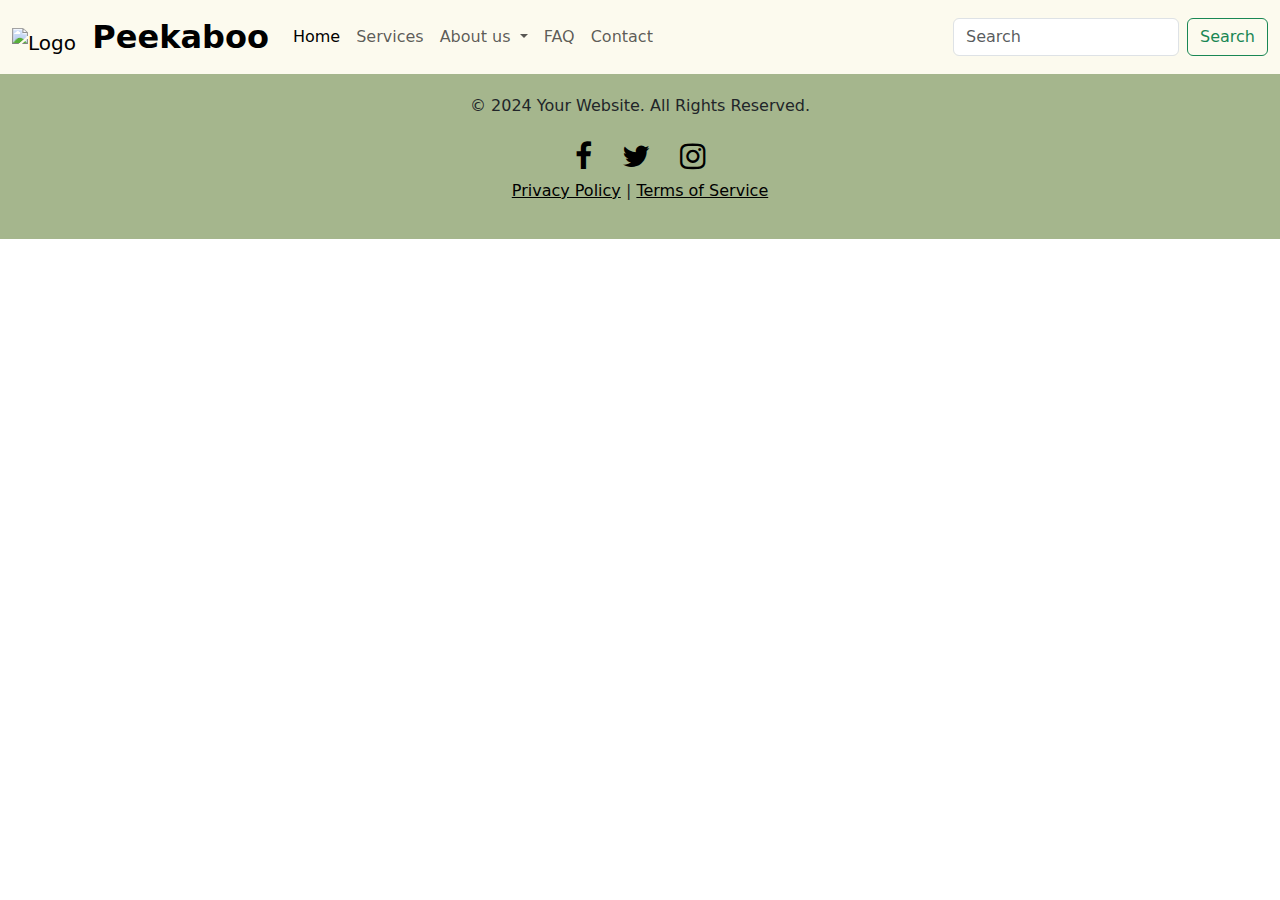
==== blog/index.html @ 4c2f6e3b "update" ====
<!DOCTYPE html>
<html>

<head>
  <meta charset="UTF-8">
  <meta name="viewport" content="width=device-width, initial-scale=1">
  <title></title>
      <link href="https://cdn.jsdelivr.net/npm/bootstrap@5.3.3/dist/css/bootstrap.min.css" rel="stylesheet"
        integrity="sha384-QWTKZyjpPEjISv5WaRU9OFeRpok6YctnYmDr5pNlyT2bRjXh0JMhjY6hW+ALEwIH" crossorigin="anonymous">
    <script src="https://cdn.jsdelivr.net/npm/bootstrap@5.3.3/dist/js/bootstrap.bundle.min.js"
        integrity="sha384-YvpcrYf0tY3lHB60NNkmXc5s9fDVZLESaAA55NDzOxhy9GkcIdslK1eN7N6jIeHz"
        crossorigin="anonymous"></script>
        <link href="https://fonts.googleapis.com/css2?family=Roboto&family=Lora&family=Montserrat&family=Open+Sans&family=Poppins&family=Playfair+Display&display=swap" rel="stylesheet">
        <link rel="stylesheet" href="https://cdnjs.cloudflare.com/ajax/libs/font-awesome/4.7.0/css/font-awesome.min.css">
    <link rel="stylesheet" href="style.css">
    <nav class="navbar navbar-expand-lg custom-navbar">
    <div class="container-fluid d-flex justify-content-center align-items-center">
        <a class="navbar-brand" href="./index.html">
            <img src="https://cdn-icons-png.flaticon.com/512/1702/1702342.png" alt="Logo" style="max-height: 5rem;">
            <span class="navbar-logo-name" style="font-size: 2rem; font-weight: bold; margin-left: 10px;">Peekaboo</span>
        </a>
        <button class="navbar-toggler" type="button" data-bs-toggle="collapse" data-bs-target="#navbarSupportedContent"
            aria-controls="navbarSupportedContent" aria-expanded="false" aria-label="Toggle navigation">
            <span class="navbar-toggler-icon"></span>
        </button>
        <div class="collapse navbar-collapse" id="navbarSupportedContent">
            <ul class="navbar-nav me-auto mb-2 mb-lg-0">
                <li class="nav-item">
                    <a class="nav-link active" aria-current="page" href="./index.html">Home</a>
                </li>
                <li class="nav-item">
                    <a class="nav-link" href="./services/sevices.html">Services</a>
                </li>
                <li class="nav-item dropdown">
                    <a class="nav-link dropdown-toggle" href="" role="button" data-bs-toggle="dropdown"
                        aria-expanded="false">
                        About us
                    </a>
                    <ul class="dropdown-menu">
                        <li><a class="dropdown-item" href="./about/work.html">Work with us</a></li>
                        <li><a class="dropdown-item" href="./about/disclaim.html">Disclaimer</a></li>
                        <li>
                       
                        </li>
                        <li><a class="dropdown-item" href="./about/privacy.html">Privacy and Policy</a></li>
                    </ul>
                </li>
                <li class="nav-item">
                    <a class="nav-link" href="./faq/faq.html">FAQ</a>
                </li>
                <li class="nav-item">
                    <a class="nav-link" href="./contact/contact.html">Contact</a>
                </li>
            </ul>
            <form class="d-flex" role="search">
                <input class="form-control me-2" type="text" id="inputText" placeholder="Search" aria-label="Search"
                    oninput="mirrorText()">
                <button class="input3 btn btn-outline-success" type="submit"
                    onclick="displayAlert(event)">Search</button>
                <h1 class="input2" id="outputText"></h1>
            </form>
        </div>
    </div>
</nav>
</head>

<body>


    <footer class="footer">
        <p>&copy; 2024 Your Website. All Rights Reserved.</p>
        <div class="social-icons">
            <a href="https://www.facebook.com" target="_blank" class="facebook"><i class="fa fa-facebook"></i></a>
            <a href="https://www.twitter.com" target="_blank" class="twitter"><i class="fa fa-twitter"></i></a>
            <a href="https://www.instagram.com" target="_blank" class="instagram"><i class="fa fa-instagram"></i></a>
        </div>
        <p>
            <a style="color: rgb(0, 0, 0);" href="#">Privacy Policy</a> | <a style="color: rgb(0, 0, 0);" href="#">Terms of Service</a>
        </p>
    </footer>
</body>

</html>
---- blog/style.css ----
footer {
    background-color: #A5B68D; /* Dark background for the footer */
    padding: 20px 0; /* Padding for top and bottom */
    text-align: center; /* Center the content */
}

.social-icons {
    display: flex; /* Use flexbox for alignment */
    justify-content: center; /* Center the icons */
}

.social-icons a {
    color: rgb(0, 0, 0); /* Icon color */
    font-size: 30px; /* Icon size */
    margin: 0 15px; /* Space between icons */
    text-decoration: none; /* Remove underline */
    transition: color 0.3s; /* Smooth color transition */
}

.social-icons a:hover {
    color: #1DA1F2; /* Change color on hover (Twitter blue) */
}

.social-icons .facebook:hover {
    color: #3b5998; /* Facebook blue */
}

.social-icons .instagram:hover {
    color: #C13584; /* Instagram pink */
}
.custom-navbar {
    background-color: #FCFAEE; 
}
.navbar-brand img {
    width: 5rem;
    height: 5rem;
}
ul.what {
    list-style-type: none; /* Remove default bullet */
    padding-left: 0;
}

ul.what li {
    position: relative;
    padding-left: 30px; /* Give space for custom bullet */
}

ul.what li::before {
    content: '';
    position: absolute;
    left: 0;
    top: 50%;
    transform: translateY(-50%);
    width: 20px;  /* Adjust size of the image */
    height: 20px;
    background-image: url('https://cdn-icons-png.flaticon.com/512/30/30048.png'); /* Replace with your bullet image URL */
    background-size: contain;
    background-repeat: no-repeat;
}
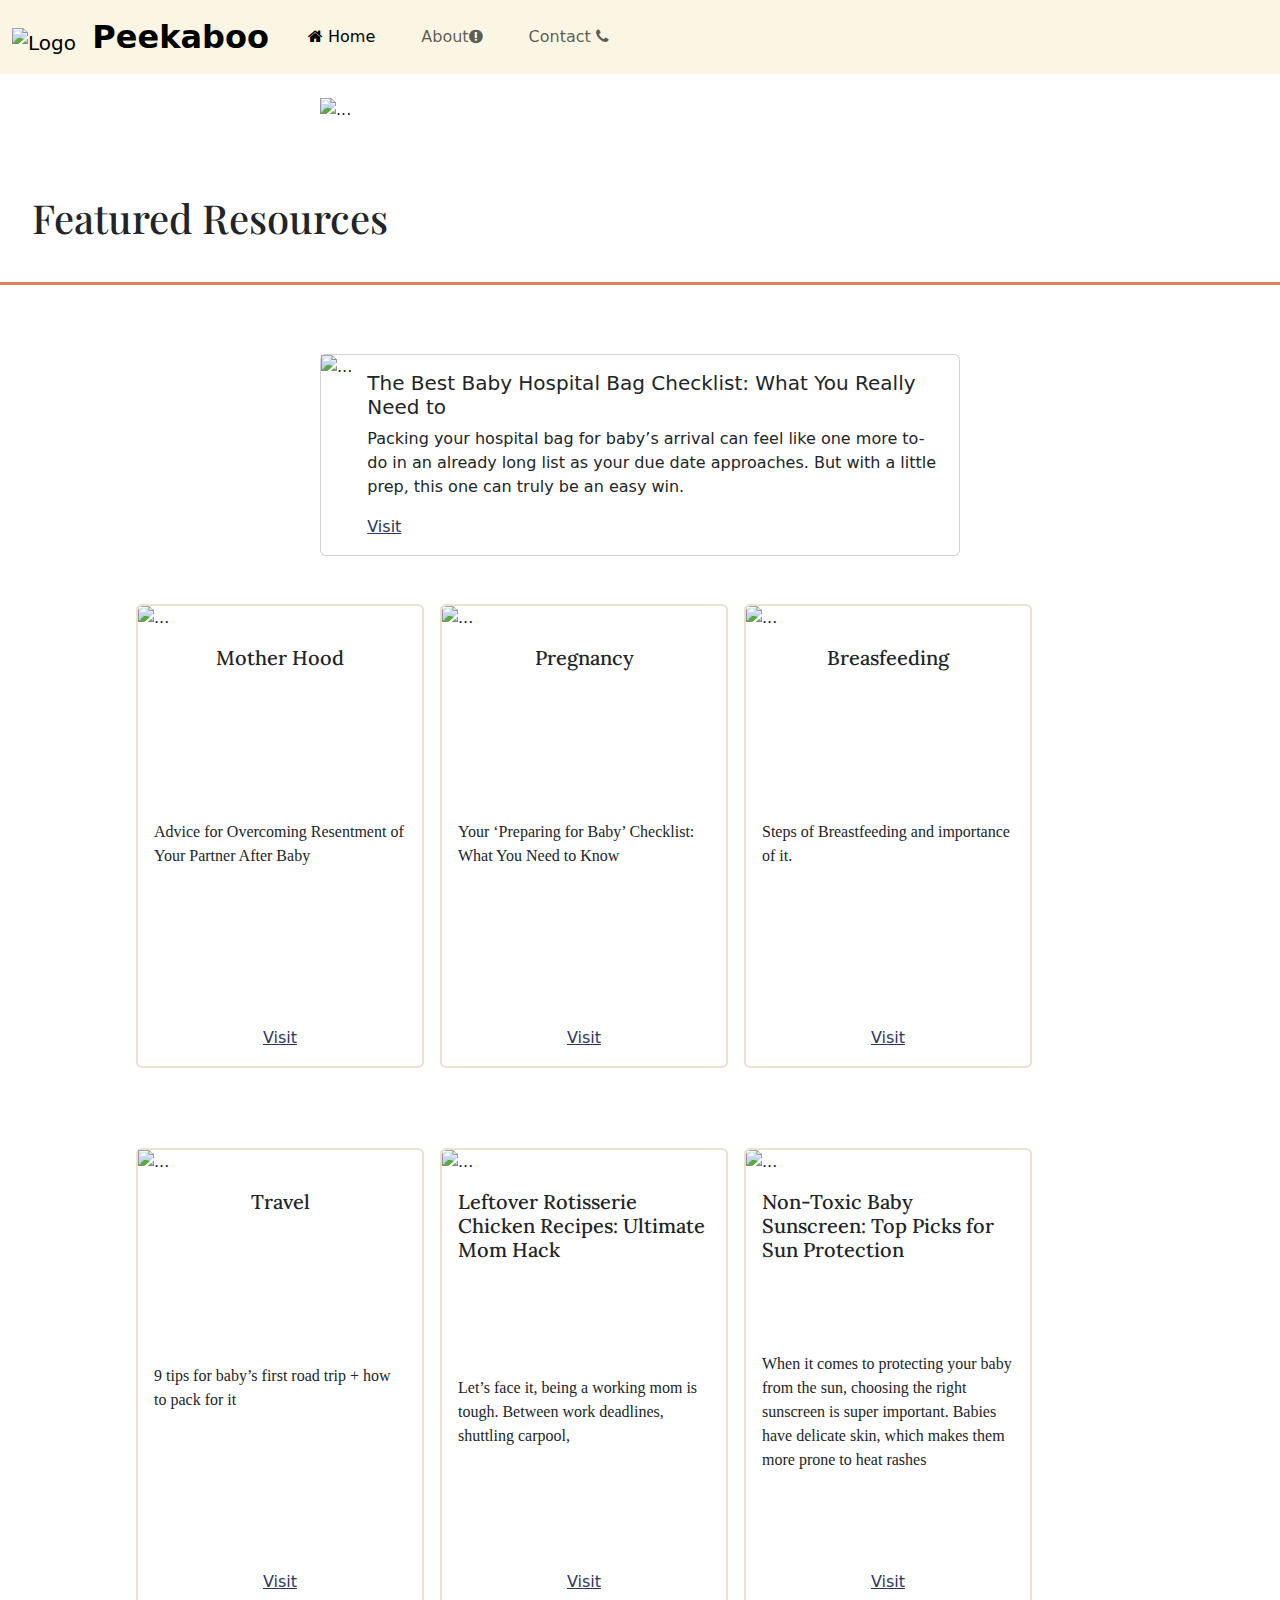
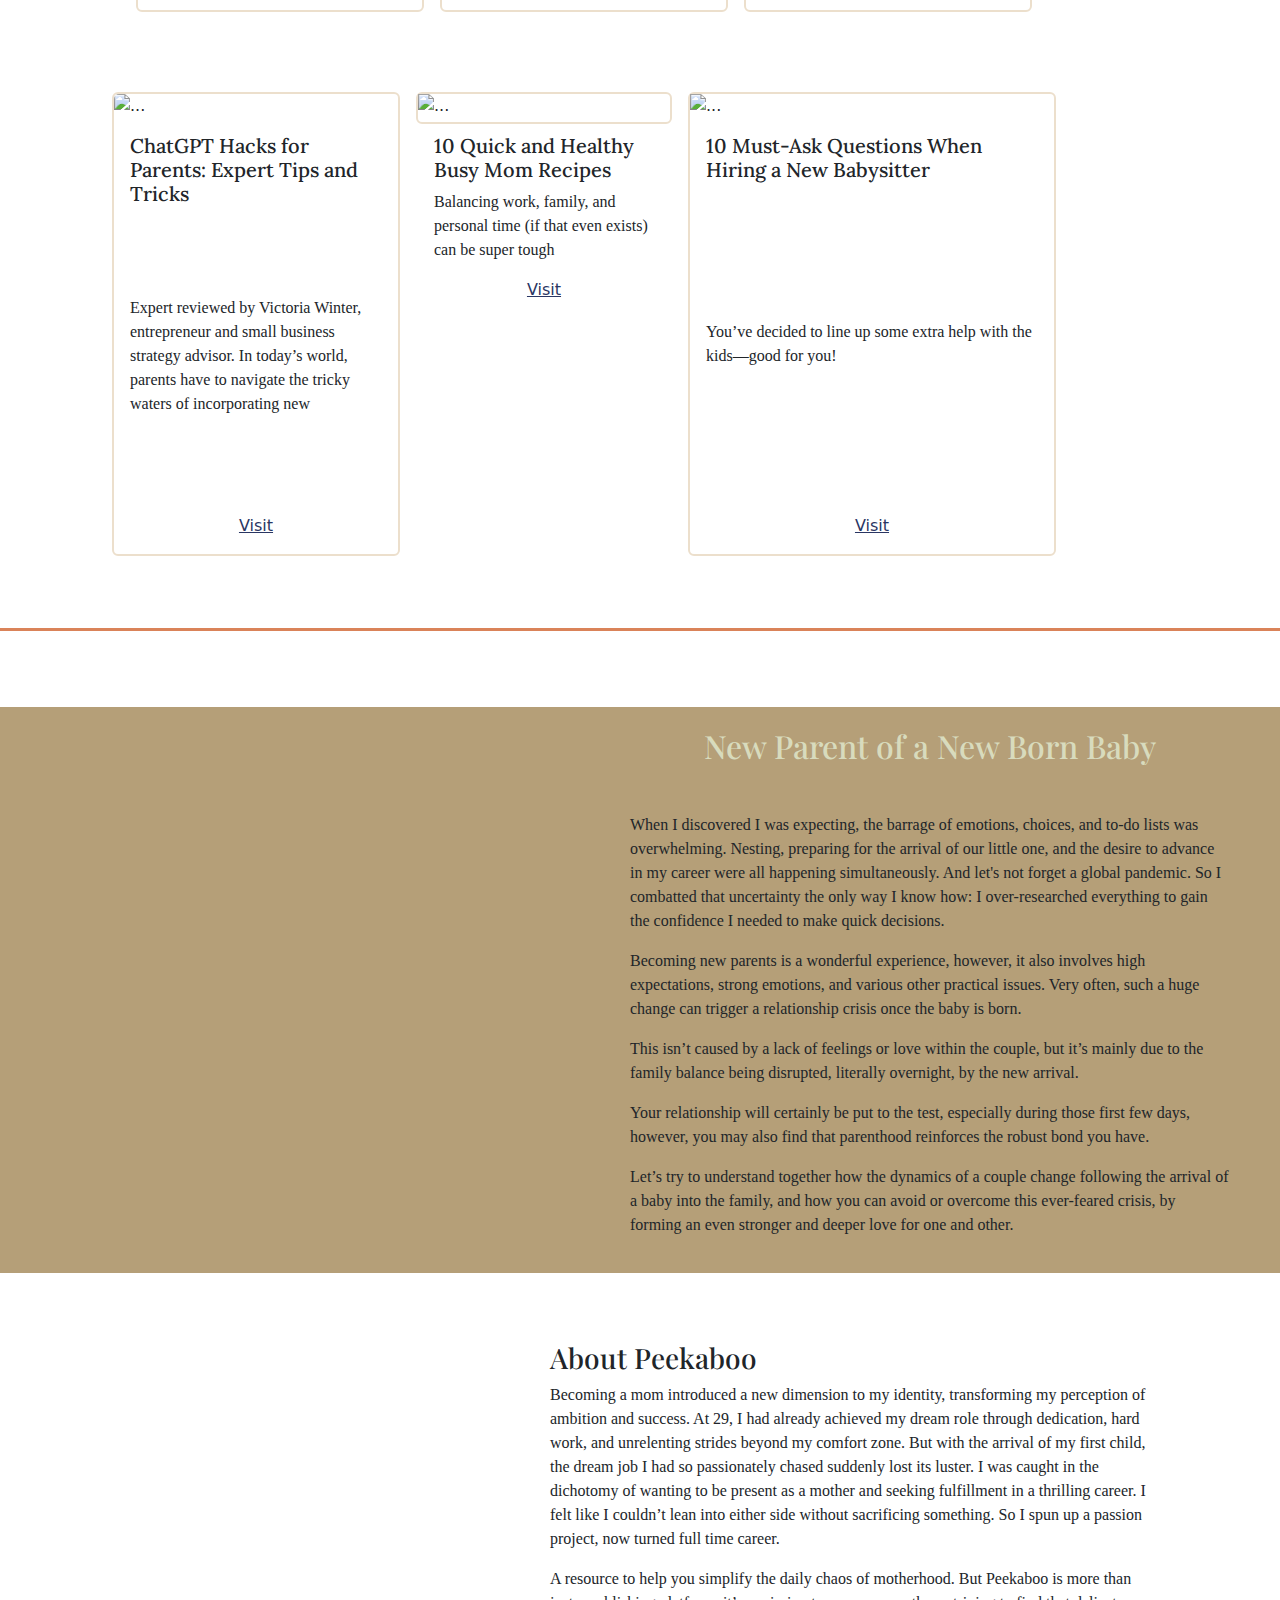
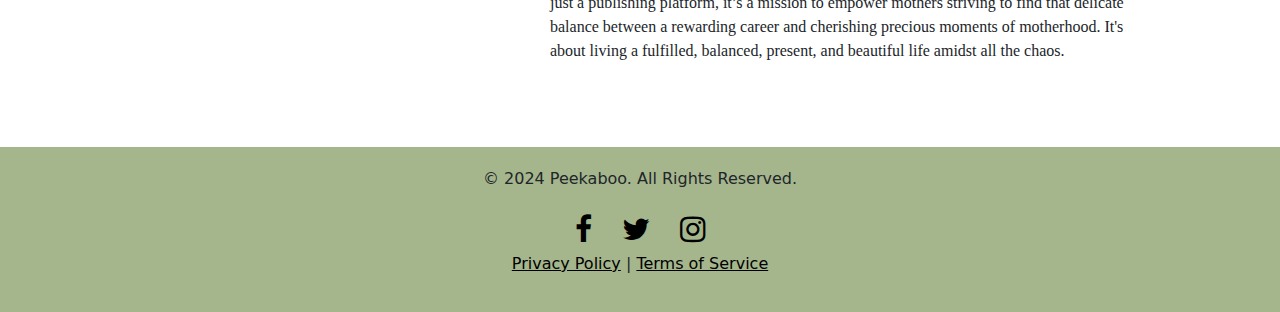
==== commit 1578f6bd: "added and changes" ====
--- a/blog/index.html
+++ b/blog/index.html
@@ -1,83 +1,302 @@
 <!DOCTYPE html>
 <html>
-
-<head>
-  <meta charset="UTF-8">
-  <meta name="viewport" content="width=device-width, initial-scale=1">
-  <title></title>
-      <link href="https://cdn.jsdelivr.net/npm/bootstrap@5.3.3/dist/css/bootstrap.min.css" rel="stylesheet"
-        integrity="sha384-QWTKZyjpPEjISv5WaRU9OFeRpok6YctnYmDr5pNlyT2bRjXh0JMhjY6hW+ALEwIH" crossorigin="anonymous">
-    <script src="https://cdn.jsdelivr.net/npm/bootstrap@5.3.3/dist/js/bootstrap.bundle.min.js"
-        integrity="sha384-YvpcrYf0tY3lHB60NNkmXc5s9fDVZLESaAA55NDzOxhy9GkcIdslK1eN7N6jIeHz"
-        crossorigin="anonymous"></script>
-        <link href="https://fonts.googleapis.com/css2?family=Roboto&family=Lora&family=Montserrat&family=Open+Sans&family=Poppins&family=Playfair+Display&display=swap" rel="stylesheet">
-        <link rel="stylesheet" href="https://cdnjs.cloudflare.com/ajax/libs/font-awesome/4.7.0/css/font-awesome.min.css">
-    <link rel="stylesheet" href="style.css">
+  <head>
+    <meta charset="UTF-8" />
+    <meta name="viewport" content="width=device-width, initial-scale=1" />
+    <title></title>
+    <link
+      href="https://cdn.jsdelivr.net/npm/bootstrap@5.3.3/dist/css/bootstrap.min.css"
+      rel="stylesheet"
+      integrity="sha384-QWTKZyjpPEjISv5WaRU9OFeRpok6YctnYmDr5pNlyT2bRjXh0JMhjY6hW+ALEwIH"
+      crossorigin="anonymous"
+    />
+    <script
+      src="https://cdn.jsdelivr.net/npm/bootstrap@5.3.3/dist/js/bootstrap.bundle.min.js"
+      integrity="sha384-YvpcrYf0tY3lHB60NNkmXc5s9fDVZLESaAA55NDzOxhy9GkcIdslK1eN7N6jIeHz"
+      crossorigin="anonymous"
+    ></script>
+    <link
+      href="https://fonts.googleapis.com/css2?family=Roboto&family=Lora&family=Montserrat&family=Open+Sans&family=Poppins&family=Playfair+Display&display=swap"
+      rel="stylesheet"
+    />
+    <link
+      rel="stylesheet"
+      href="https://cdnjs.cloudflare.com/ajax/libs/font-awesome/4.7.0/css/font-awesome.min.css"
+    />
+    <link rel="stylesheet" href="style.css" />
     <nav class="navbar navbar-expand-lg custom-navbar">
-    <div class="container-fluid d-flex justify-content-center align-items-center">
+      <div
+        class="container-fluid d-flex justify-content-center align-items-center"
+      >
         <a class="navbar-brand" href="./index.html">
-            <img src="https://cdn-icons-png.flaticon.com/512/1702/1702342.png" alt="Logo" style="max-height: 5rem;">
-            <span class="navbar-logo-name" style="font-size: 2rem; font-weight: bold; margin-left: 10px;">Peekaboo</span>
+          <img
+            src="https://cdn-icons-png.flaticon.com/512/1702/1702342.png"
+            alt="Logo"
+            style="max-height: 5rem"
+          />
+          <span
+            class="navbar-logo-name"
+            style="font-size: 2rem; font-weight: bold; margin-left: 10px"
+            >Peekaboo</span
+          >
         </a>
-        <button class="navbar-toggler" type="button" data-bs-toggle="collapse" data-bs-target="#navbarSupportedContent"
-            aria-controls="navbarSupportedContent" aria-expanded="false" aria-label="Toggle navigation">
-            <span class="navbar-toggler-icon"></span>
+        <button
+          class="navbar-toggler"
+          type="button"
+          data-bs-toggle="collapse"
+          data-bs-target="#navbarSupportedContent"
+          aria-controls="navbarSupportedContent"
+          aria-expanded="false"
+          aria-label="Toggle navigation"
+        >
+          <span class="navbar-toggler-icon"></span>
         </button>
         <div class="collapse navbar-collapse" id="navbarSupportedContent">
-            <ul class="navbar-nav me-auto mb-2 mb-lg-0">
-                <li class="nav-item">
-                    <a class="nav-link active" aria-current="page" href="./index.html">Home</a>
-                </li>
-                <li class="nav-item">
-                    <a class="nav-link" href="./services/sevices.html">Services</a>
-                </li>
-                <li class="nav-item dropdown">
-                    <a class="nav-link dropdown-toggle" href="" role="button" data-bs-toggle="dropdown"
-                        aria-expanded="false">
-                        About us
-                    </a>
-                    <ul class="dropdown-menu">
-                        <li><a class="dropdown-item" href="./about/work.html">Work with us</a></li>
-                        <li><a class="dropdown-item" href="./about/disclaim.html">Disclaimer</a></li>
-                        <li>
-                       
-                        </li>
-                        <li><a class="dropdown-item" href="./about/privacy.html">Privacy and Policy</a></li>
-                    </ul>
-                </li>
-                <li class="nav-item">
-                    <a class="nav-link" href="./faq/faq.html">FAQ</a>
-                </li>
-                <li class="nav-item">
-                    <a class="nav-link" href="./contact/contact.html">Contact</a>
-                </li>
-            </ul>
-            <form class="d-flex" role="search">
-                <input class="form-control me-2" type="text" id="inputText" placeholder="Search" aria-label="Search"
-                    oninput="mirrorText()">
-                <button class="input3 btn btn-outline-success" type="submit"
-                    onclick="displayAlert(event)">Search</button>
-                <h1 class="input2" id="outputText"></h1>
-            </form>
-        </div>
+          <ul class="navbar-nav me-auto mb-2 mb-lg-0">
+            <li class="nav-item">
+              <a class="nav-link active" aria-current="page" href="./index.html"
+                >  <i class="fa fa-home"></i> Home <!-- Added Home Icon -->
+            </a>
+            </li>
+            <li class="nav-item">
+                <a class="nav-link" href="../blog/about.html">About<i class="fa fa-exclamation-circle"></i></a> <!-- Added Exclamation Icon -->
+            </li>
+            <li class="nav-item">
+              <a class="nav-link" href="./contact/contact.html">Contact <i class="fa fa-phone"></i></a> <!-- Added Phone Icon -->
+            </li>
+          </ul>
+       
+        </div>
+      </div>
+    </nav>
+  </head>
+
+  <body>
+    <div class="container d-flex justify-content-center my-4">
+        <div id="carouselExample" class="carousel slide" style="max-width: 100%; max-height: 100%; display: block;">
+          <div class="carousel-inner"style="width: 40rem;">
+            <div class="carousel-item active" >
+              <img src="https://cdn.pixabay.com/photo/2019/11/13/22/15/motherhood-4624889_1280.jpg" class="d-block w-100" alt="...">
+            </div>
+            <div class="carousel-item">
+              <img src="https://images.pexels.com/photos/1556672/pexels-photo-1556672.jpeg?auto=compress&cs=tinysrgb&w=1260&h=750&dpr=1" class="d-block w-100" alt="...">
+            </div>
+            <div class="carousel-item">
+              <img src="https://images.pexels.com/photos/3074935/pexels-photo-3074935.jpeg?auto=compress&cs=tinysrgb&w=1260&h=750&dpr=1" class="d-block w-100" alt="...">
+            </div>
+            <div class="carousel-item">
+                <img src="https://images.pexels.com/photos/20159863/pexels-photo-20159863/free-photo-of-baby-crying-in-car.jpeg?auto=compress&cs=tinysrgb&w=1260&h=750&dpr=1" class="d-block w-100" alt="...">
+              </div>
+              
+          </div>
+          <button class="carousel-control-prev" type="button" data-bs-target="#carouselExample" data-bs-slide="prev">
+            <span class="carousel-control-prev-icon" aria-hidden="true"></span>
+            <span class="visually-hidden">Previous</span>
+          </button>
+          <button class="carousel-control-next" type="button" data-bs-target="#carouselExample" data-bs-slide="next">
+            <span class="carousel-control-next-icon" aria-hidden="true"></span>
+            <span class="visually-hidden">Next</span>
+          </button>
+        </div>
+      </div>
+    <div class="under">
+      <h1 style="font-family: 'Playfair Display', serif">Featured Resources</h1>
     </div>
-</nav>
-</head>
+    <div class="low">
+        <div class="card d-flex" style="width: 40rem; display: flex; flex-direction: row;">
+            <img src="https://img.freepik.com/premium-photo/mother-child-are-packing-things-suitcase-together-family-relocation-flight-from-country_266247-4075.jpg?w=740" class="card-img-left" alt="..." style="max-width: 40%; object-fit: cover; flex-shrink: 0;">
+            <div class="card-body" style="flex-grow: 1; padding-left: 15px;">
+              <h5 class="card-title">The Best Baby Hospital Bag Checklist: What You Really Need to</h5>
+              <p class="card-text">Packing your hospital bag for baby’s arrival can feel like one more to-do in an already long list as your due date approaches. But with a little prep, this one can truly be an easy win.</p>
+              <a href="#" style="color: #2A3663;">Visit</a>
+            </div>
+          </div>
+          
+    </div>
+    <div class="applet-flex-container">
+      <div class="card applet-card" id="applet1">
+        <img
+          src="https://cdn.pixabay.com/photo/2019/11/13/22/15/motherhood-4624889_1280.jpg"
+          class="card-img-top"
+          alt="..."
+        />
+        <div class="card-body">
+          <h5 class="card-title">Mother Hood</h5>
+          <p class="card-text">
+            Advice for Overcoming Resentment of Your Partner After Baby
+          </p>
+          <a href="./Event Logger/applet1.html" 
+            >Visit</a
+          >
+        </div>
+      </div>
+      <!--Applet 2-->
+      <div class="card applet-card" id="applet2">
+        <img
+          src="https://images.pexels.com/photos/1556672/pexels-photo-1556672.jpeg?auto=compress&cs=tinysrgb&w=1260&h=750&dpr=1"
+          class="card-img-top"
+          alt="..."
+        />
+        <div class="card-body">
+          <h5 class="card-title">Pregnancy</h5>
+          <p class="card-text">
+            Your ‘Preparing for Baby’ Checklist: What You Need to Know
+          </p>
+          <a href="./OpenStreetMap/applet2.html" 
+            >Visit</a
+          >
+        </div>
+      </div>
+      <!--Applet 3-->
+      <div class="card applet-card" id="applet3">
+        <img
+          src="https://images.pexels.com/photos/3074935/pexels-photo-3074935.jpeg?auto=compress&cs=tinysrgb&w=1260&h=750&dpr=1"
+          class="card-img-top"
+          alt="..."
+        />
+        <div class="card-body">
+          <h5 class="card-title">Breasfeeding</h5>
+          <p class="card-text">Steps of Breastfeeding and importance of it.</p>
+          <a href="./Dynamical Render/applet3.html" 
+            >Visit</a
+          >
+        </div>
+      </div>
+      <!--Applet 4-->
+      <div class="card applet-card" id="applet4">
+        <img
+          src="https://images.pexels.com/photos/20159863/pexels-photo-20159863/free-photo-of-baby-crying-in-car.jpeg?auto=compress&cs=tinysrgb&w=1260&h=750&dpr=1"
+          alt="..."
+        />
+        <div class="card-body">
+          <h5 class="card-title">Travel</h5>
+          <p class="card-text">
+            9 tips for baby’s first road trip + how to pack for it
+          </p>
+          <a href="./Weather/applet4.html">Visit</a>
+        </div>
+      </div>
+      <div class="card applet-card" id="applet1">
+        <img
+          src="https://www.seriouseats.com/thmb/EPCIjIiFLWQVYkQCfkp3OawuIi4=/750x0/filters:no_upscale():max_bytes(150000):strip_icc():format(webp)/__opt__aboutcom__coeus__resources__content_migration__serious_eats__seriouseats.com__recipes__images__2014__02__20140221-284279-rotisserie-chicken-13ac3ebbdb4249c2afdc99a411be92fe.jpg"
+          class="card-img-top"
+          alt="..."
+        />
+        <div class="card-body">
+          <h5 class="card-title">Leftover Rotisserie Chicken Recipes: Ultimate Mom Hack</h5>
+          <p class="card-text">
+            Let’s face it, being a working mom is tough. Between work deadlines, shuttling carpool,
+          </p>
+          <a href="./Event Logger/applet1.html" 
+            >Visit</a
+          >
+        </div>
+      </div>
+      <!--Applet 2-->
+      <div class="card applet-card" id="applet2">
+        <img
+          src="https://us.images.westend61.de/0001989418pw/mother-applying-sunscreen-to-daughter-while-enjoying-a-sunny-day-at-the-beach-perfect-moment-of-family-bonding-during-a-summer-vacation-JLPSF32032.jpg"
+          class="card-img-top"
+          alt="..."
+        />
+        <div class="card-body">
+          <h5 class="card-title">Non-Toxic Baby Sunscreen: Top Picks for Sun Protection</h5>
+          <p class="card-text">
+            When it comes to protecting your baby from the sun, choosing the right sunscreen is super important. Babies have delicate skin, which makes them more prone to heat rashes
+           
+          </p>
+          <a href="./OpenStreetMap/applet2.html" 
+            >Visit</a
+          >
+        </div>
+      </div>
+      <!--Applet 3-->
+      <div class="card applet-card" id="applet3">
+        <img
+          src="https://images.pexels.com/photos/3074935/pexels-photo-3074935.jpeg?auto=compress&cs=tinysrgb&w=1260&h=750&dpr=1"
+          class="card-img-top"
+          alt="..."
+        />
+        <div class="card-body">
+          <h5 class="card-title">ChatGPT Hacks for Parents: Expert Tips and Tricks</h5>
+          <p class="card-text">Expert reviewed by Victoria Winter, entrepreneur and small business strategy advisor. In today’s world, parents have to navigate the tricky waters of incorporating new</p>
+          <a href="./Dynamical Render/applet3.html" 
+            >Visit</a
+          >
+        </div>
+      </div>
+      <!--Applet 4-->
+      <div class="card applet-card" id="applet4" style="width: 16rem; height: 2rem;">
+        <img
+          src="https://i0.wp.com/foodwini.com/wp-content/uploads/2020/08/cookingwithmom1.jpg?resize=1528%2C1536&ssl=1"
+          alt="..."
+        />
+        <div class="card-body">
+          <h5 class="card-title">10 Quick and Healthy Busy Mom Recipes</h5>
+          <p class="card-text">
+            Balancing work, family, and personal time (if that even exists) can be super tough
+          </p>
+          <a href="./Weather/applet4.html">Visit</a>
+        </div>
+      </div>
+      <div class="card applet-card" style="width: 23rem;" id="applet4">
+        <img
+          src="https://i0.wp.com/newmodernmom.com/wp-content/uploads/2024/10/a1b3d9ca-d821-4c34-b167-558dde418c9f.png?resize=1536%2C806&ssl=1"
+          alt="..."
+        />
+        <div class="card-body">
+          <h5 class="card-title">10 Must-Ask Questions When Hiring a New Babysitter</h5>
+          <p class="card-text">
+            You’ve decided to line up some extra help with the kids—good for you! 
+          </p>
+          <a href="./Weather/applet4.html">Visit</a>
+        </div>
+      </div>
+    </div>
+    <div class="under"></div>
+    <div class="cow">
+      <img src="https://koalababycare.com/cdn/shop/articles/love_and_couple_crisis_2.jpg?v=1645523351" alt="" />
+      <div class="text">
+        <h2 class="line"style="font-family: 'Playfair Display', serif">New Parent of a New Born Baby</h2>
+        
+      
+        <p>
+            When I discovered I was expecting, the barrage of emotions, choices, and to-do lists was overwhelming. Nesting, preparing for the arrival of our little one, and the desire to advance in my career were all happening simultaneously. And let's not forget a global pandemic. So I combatted that uncertainty the only way I know how: I over-researched everything to gain the confidence I needed to make quick decisions.</p>
+        <p>
+            Becoming new parents is a wonderful experience, however, it also involves high expectations, strong emotions, and various other practical issues. Very often, such a huge change can trigger a relationship crisis once the baby is born.
+        </p>
+        <p>This isn’t caused by a lack of feelings or love within the couple, but it’s mainly due to the family balance being disrupted, literally overnight, by the new arrival.</p>
+        <p>Your relationship will certainly be put to the test, especially during those first few days, however, you may also find that parenthood reinforces the robust bond you have.</p>
+        <p>Let’s try to understand together how the dynamics of a couple change following the arrival of a baby into the family, and how you can avoid or overcome this ever-feared crisis, by forming an even stronger and deeper love for one and other.</p>
+      
+    </div>
+</div> 
+<div class="cow1">
+<img  src="https://herlabeauty.com/cdn/shop/articles/becoming_a_mom_1200x.jpg?v=1565794280" alt="">
+<div class="text1">
+<h3 style="font-family: 'Playfair Display', serif">About Peekaboo</h3>
+<p>Becoming a mom introduced a new dimension to my identity, transforming my perception of ambition and success. At 29, I had already achieved my dream role through dedication, hard work, and unrelenting strides beyond my comfort zone. But with the arrival of my first child, the dream job I had so passionately chased suddenly lost its luster. I was caught in the dichotomy of wanting to be present as a mother and seeking fulfillment in a thrilling career. I felt like I couldn’t lean into either side without sacrificing something. So I spun up a passion project, now turned full time career.</p>
+<p>A resource to help you simplify the daily chaos of motherhood. But Peekaboo is more than just a publishing platform, it’s a mission to empower mothers striving to find that delicate balance between a rewarding career and cherishing precious moments of motherhood. It's about living a fulfilled, balanced, present, and beautiful life amidst all the chaos. </p>
+</div>
 
-<body>
-
-
+</div>
     <footer class="footer">
-        <p>&copy; 2024 Your Website. All Rights Reserved.</p>
-        <div class="social-icons">
-            <a href="https://www.facebook.com" target="_blank" class="facebook"><i class="fa fa-facebook"></i></a>
-            <a href="https://www.twitter.com" target="_blank" class="twitter"><i class="fa fa-twitter"></i></a>
-            <a href="https://www.instagram.com" target="_blank" class="instagram"><i class="fa fa-instagram"></i></a>
-        </div>
-        <p>
-            <a style="color: rgb(0, 0, 0);" href="#">Privacy Policy</a> | <a style="color: rgb(0, 0, 0);" href="#">Terms of Service</a>
-        </p>
+      <p>&copy; 2024 Peekaboo. All Rights Reserved.</p>
+      <div class="social-icons">
+        <a href="https://www.facebook.com" target="_blank" class="facebook"
+          ><i class="fa fa-facebook"></i
+        ></a>
+        <a href="https://www.twitter.com" target="_blank" class="twitter"
+          ><i class="fa fa-twitter"></i
+        ></a>
+        <a href="https://www.instagram.com" target="_blank" class="instagram"
+          ><i class="fa fa-instagram"></i
+        ></a>
+      </div>
+      <p>
+        <a style="color: rgb(0, 0, 0)" href="#">Privacy Policy</a> |
+        <a style="color: rgb(0, 0, 0)" href="#">Terms of Service</a>
+      </p>
     </footer>
-</body>
-
-</html>+  </body>
+</html>
--- a/blog/style.css
+++ b/blog/style.css
@@ -29,7 +29,7 @@
     color: #C13584; /* Instagram pink */
 }
 .custom-navbar {
-    background-color: #FCFAEE; 
+    background-color: #FAF6E3; 
 }
 .navbar-brand img {
     width: 5rem;
@@ -56,4 +56,175 @@
     background-image: url('https://cdn-icons-png.flaticon.com/512/30/30048.png'); /* Replace with your bullet image URL */
     background-size: contain;
     background-repeat: no-repeat;
-}+}
+.applet-flex-container {
+    display: flex;
+    justify-content: center;
+    width: 90%;
+    flex-wrap: wrap;
+}
+
+.applet-flex-container>div {
+    margin-left: 1rem;
+    margin-top: 3rem;
+}
+
+.applet-card {
+    width: 18rem;
+    height: 29rem;
+    border: 2px solid #ECDFCC;
+    margin-bottom: 2rem;
+}
+.applet-card .card-body {
+    display: flex;
+    flex-direction: column;
+    justify-content: space-between;
+    align-items: center;
+    height: 100%;
+}
+.applet-card .card-body a {
+color: #2A3663;
+}
+.applet-card .card-body h5{
+    font-family: 'Lora', serif
+}
+.applet-card .card-body p{
+    font-family: 'Assistant', serif
+}
+.applet-card .btn {
+    margin-top: 15px; /* Adds spacing between card content and button */
+}
+.low{
+    display: flex;
+    align-items: center;
+    justify-content: center;
+}
+.under{
+   margin-top: 3rem;
+    position: relative; /* Set up a positioning context for the pseudo-element */
+    display: inline-block;
+    font-size: 1.5rem;
+    margin-bottom: 4rem;
+}
+.under::after {
+    content: '';
+    position: absolute;
+    bottom: 5px; 
+    left: 35rem;  
+    width: 100rem; 
+    height: 3px;  
+    background-color: #DA8359;  
+    transform: translateX(-50%); 
+}
+.under h1{
+    margin-bottom: 3rem;
+    margin-left: 2rem;
+    font-family: 'Cairo', sans-serif;
+}
+.cow1 {
+    background-color: #ffffff;
+    display: flex;
+    align-items: center; /* Vertically centers the items */
+    justify-content: center; /* Horizontally centers the items */
+    padding: 20px;
+    margin-bottom: 3rem;
+    margin-top: 3rem;
+}
+
+.cow1 img {
+    max-width: 100%; /* Makes sure the image is responsive */
+    height: auto; /* Maintains aspect ratio */
+    width: 25rem; /* Set a fixed width for the image */
+    margin-right: 20px; /* Space between image and text */
+    object-fit: cover;
+}
+
+.cow1 .text1 {
+    max-width: 600px; /* Limits the width of the text */
+}
+.cow1 .text1 p{
+    font-family: 'Assistant', serif
+}
+.cow1 .text h3{
+    text-align: center;
+    color: #D8DBBD;
+    margin-bottom: 10rem;
+}
+.cow {
+    background-color: #B59F78;
+    display: flex;
+    align-items: center; /* Vertically centers the items */
+    justify-content: center; /* Horizontally centers the items */
+    padding: 20px;
+    margin-bottom: 3rem;
+}
+
+.cow img {
+    max-width: 100%; /* Makes sure the image is responsive */
+    height: auto; /* Maintains aspect ratio */
+    width: 35rem; /* Set a fixed width for the image */
+    margin-right: 20px; /* Space between image and text */
+    object-fit: cover;
+}
+
+.cow .text {
+    max-width: 600px; /* Limits the width of the text */
+}
+.cow .text p{
+    font-family: 'Assistant', serif
+}
+.cow .text h2{
+    text-align: center;
+    color: #D8DBBD;
+    margin-bottom: 3rem;
+} 
+nav ul {
+    padding: 0;
+    list-style: none;
+}
+
+nav ul li {
+    display: inline;
+    margin: 0 15px;
+}
+
+nav ul li a {
+    color: #ffffff;
+    text-decoration: none;
+}
+
+main {
+    padding: 20px;
+    max-width: 800px;
+    margin: auto;
+}
+
+.weak {
+    background: #B59F78;
+    margin: 20px 0;
+    padding: 20px;
+    border-radius: 5px;
+    box-shadow: 0 2px 5px rgba(0, 0, 0, 0.1);
+}
+
+.weak h2 {
+    margin-top: 0;
+}
+main {
+    padding: 20px;
+    max-width: 800px;
+    margin: auto;
+}
+
+article {
+    background: #B59F78;
+    margin: 20px 0;
+    padding: 20px;
+    border-radius: 5px;
+    box-shadow: 0 2px 5px rgba(0, 0, 0, 0.1);
+}
+
+article h2 {
+    margin-top: 0;
+}
+
